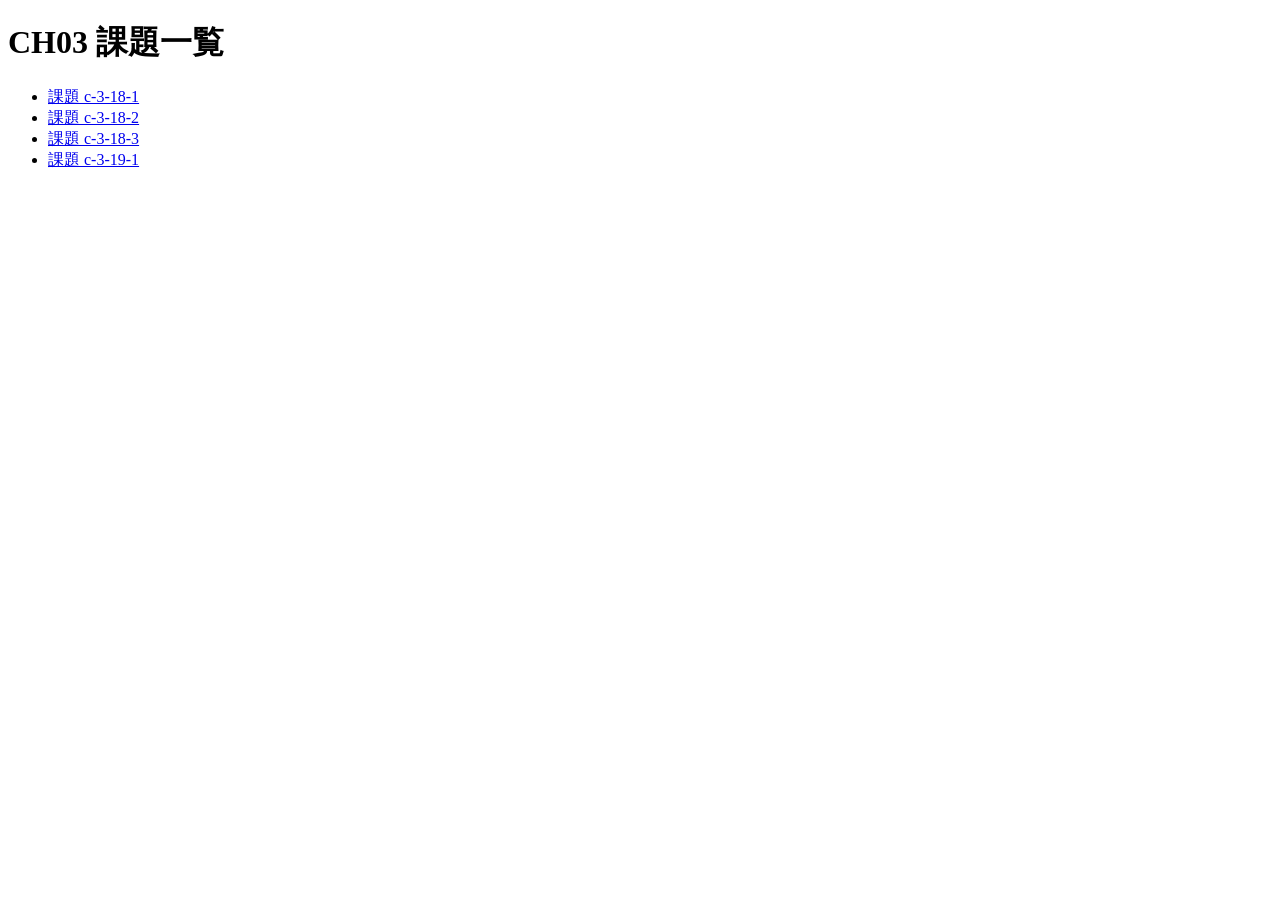
==== index.html @ a07e149e "Add index page" ====
<!DOCTYPE html>
<html lang="ja">

<head>
  <meta charset="UTF-8" />
  <title>CH03 課題一覧</title>
</head>

<body>
  <h1>CH03 課題一覧</h1>

  <ul>
    <li><a href="./c-3-18-1/">課題 c-3-18-1</a></li>
    <li><a href="./c-3-18-2/">課題 c-3-18-2</a></li>
    <li><a href="./c-3-18-3/">課題 c-3-18-3</a></li>
    <li><a href="./c-3-19-1/">課題 c-3-19-1</a></li>
  </ul>
</body>

</html>
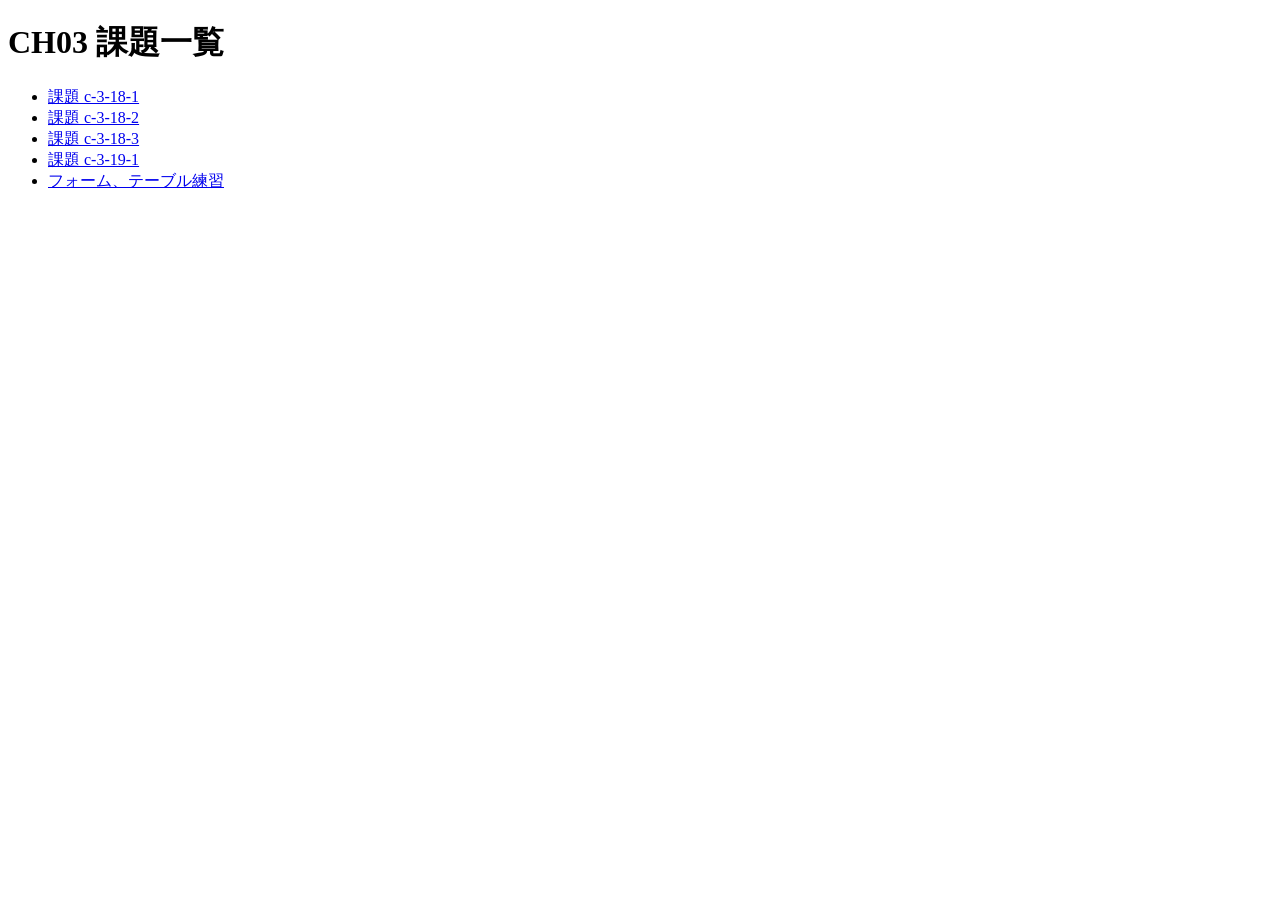
==== commit 9dcc0fe0: "目次にmember-managementを追加" ====
--- a/index.html
+++ b/index.html
@@ -10,10 +10,11 @@
   <h1>CH03 課題一覧</h1>
 
   <ul>
-    <li><a href="./c-3-18-1/">課題 c-3-18-1</a></li>
-    <li><a href="./c-3-18-2/">課題 c-3-18-2</a></li>
-    <li><a href="./c-3-18-3/">課題 c-3-18-3</a></li>
-    <li><a href="./c-3-19-1/">課題 c-3-19-1</a></li>
+    <li><a href="./c-3-18-1/index.html">課題 c-3-18-1</a></li>
+    <li><a href="./c-3-18-2/index.html">課題 c-3-18-2</a></li>
+    <li><a href="./c-3-18-3/index.html">課題 c-3-18-3</a></li>
+    <li><a href="./c-3-19-1/index.html">課題 c-3-19-1</a></li>
+    <li><a href="./member-management/login.html">フォーム、テーブル練習</a></li>
   </ul>
 </body>
 
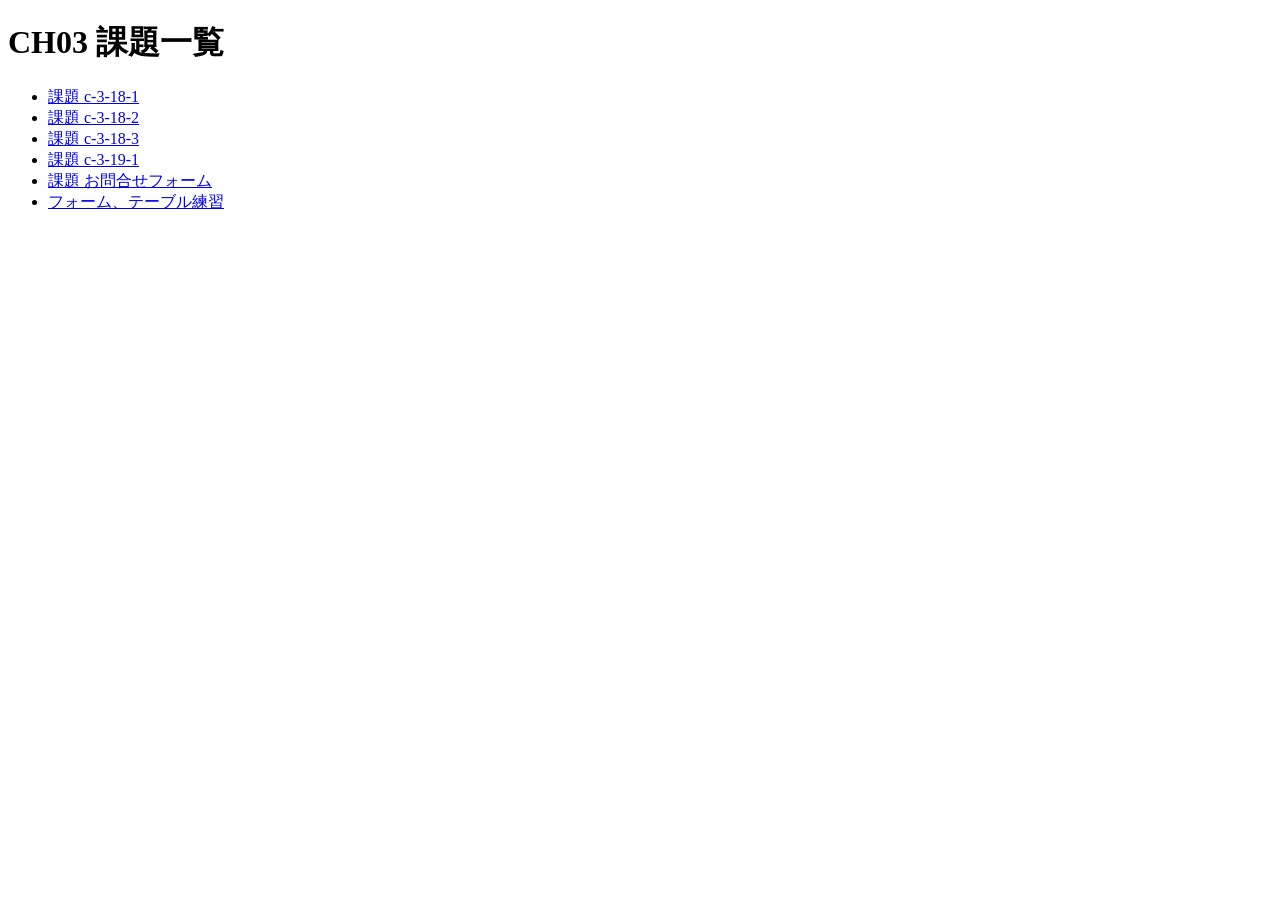
==== commit bc9b9f16: "目次にお問合せフォーム　追加" ====
--- a/index.html
+++ b/index.html
@@ -14,6 +14,7 @@
     <li><a href="./c-3-18-2/index.html">課題 c-3-18-2</a></li>
     <li><a href="./c-3-18-3/index.html">課題 c-3-18-3</a></li>
     <li><a href="./c-3-19-1/index.html">課題 c-3-19-1</a></li>
+    <li><a href="./03-form/index.html">課題 お問合せフォーム</a></li>
     <li><a href="./member-management/login.html">フォーム、テーブル練習</a></li>
   </ul>
 </body>
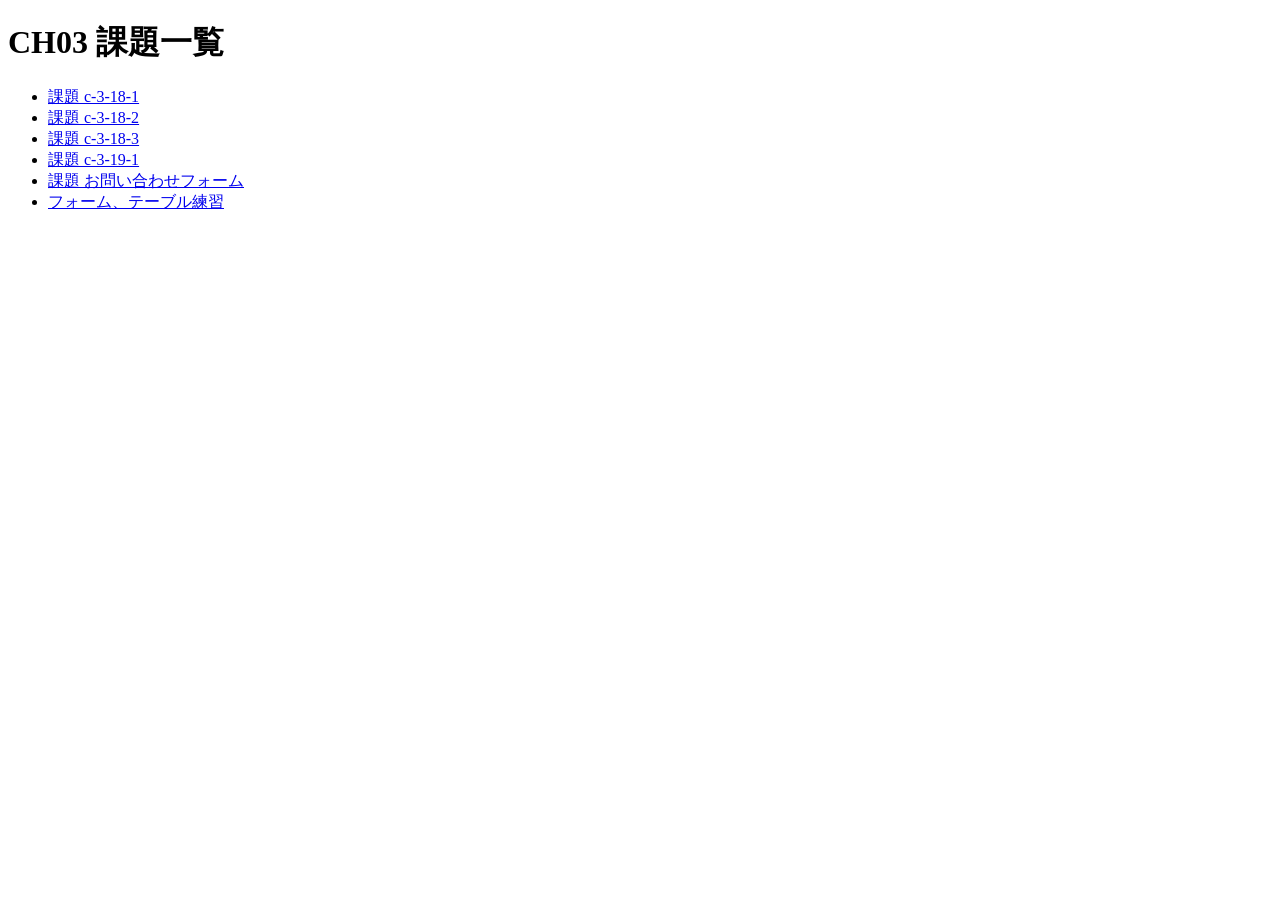
==== commit 36799f69: "誤字修正" ====
--- a/index.html
+++ b/index.html
@@ -14,7 +14,7 @@
     <li><a href="./c-3-18-2/index.html">課題 c-3-18-2</a></li>
     <li><a href="./c-3-18-3/index.html">課題 c-3-18-3</a></li>
     <li><a href="./c-3-19-1/index.html">課題 c-3-19-1</a></li>
-    <li><a href="./03-form/index.html">課題 お問合せフォーム</a></li>
+    <li><a href="./03-form/index.html">課題 お問い合わせフォーム</a></li>
     <li><a href="./member-management/login.html">フォーム、テーブル練習</a></li>
   </ul>
 </body>
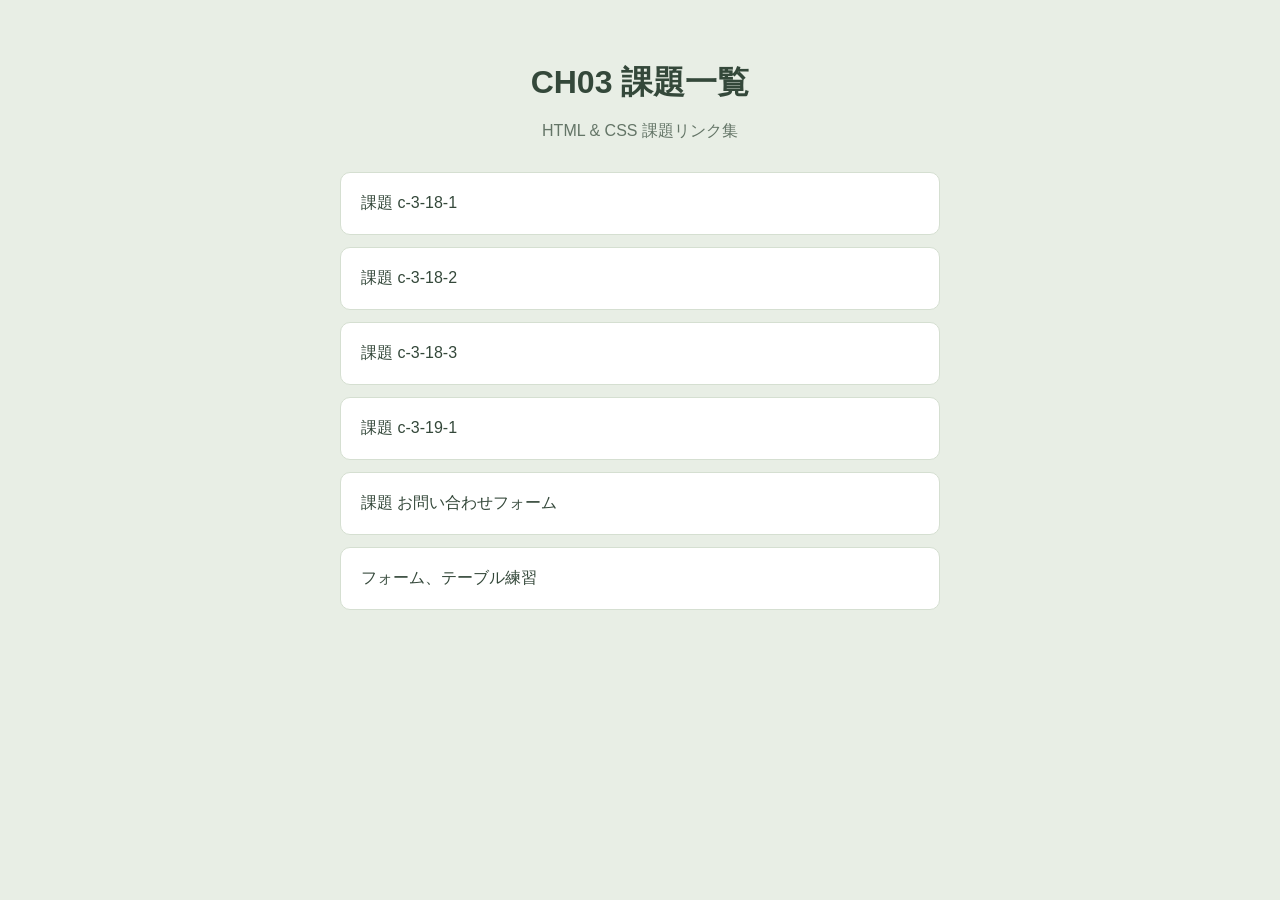
==== commit cc1f8021: "目次の背景　設定" ====
--- a/index.html
+++ b/index.html
@@ -3,11 +3,14 @@
 
 <head>
   <meta charset="UTF-8" />
+  <meta name="viewport" content="width=device-width, initial-scale=1.0" />
   <title>CH03 課題一覧</title>
+  <link rel="stylesheet" href="./style.css" />
 </head>
 
 <body>
   <h1>CH03 課題一覧</h1>
+  <p class="description">HTML & CSS 課題リンク集</p>
 
   <ul>
     <li><a href="./c-3-18-1/index.html">課題 c-3-18-1</a></li>
--- a/style.css
+++ b/style.css
@@ -0,0 +1,45 @@
+
+body {
+    background-color: #e8eee5;
+    color: #34483a;
+    font-family: sans-serif;
+    margin: 0;
+    padding: 40px 20px;
+}
+
+h1 {
+    text-align: center;
+    margin-bottom: 10px;
+}
+
+.description {
+    text-align: center;
+    color: #647567;
+    margin-bottom: 30px;
+}
+
+ul {
+    list-style: none;
+    padding: 0;
+    max-width: 600px;
+    margin: 0 auto;
+}
+
+li {
+    margin-bottom: 12px;
+}
+
+a {
+    display: block;
+    background-color: #ffffff;
+    color: #34483a;
+    text-decoration: none;
+    padding: 20px;
+    border-radius: 10px;
+    border: 1px solid #d5dfd1;
+    transition: background-color 0.2s;
+}
+
+a:hover {
+    background-color: #d5e3d0;
+}
